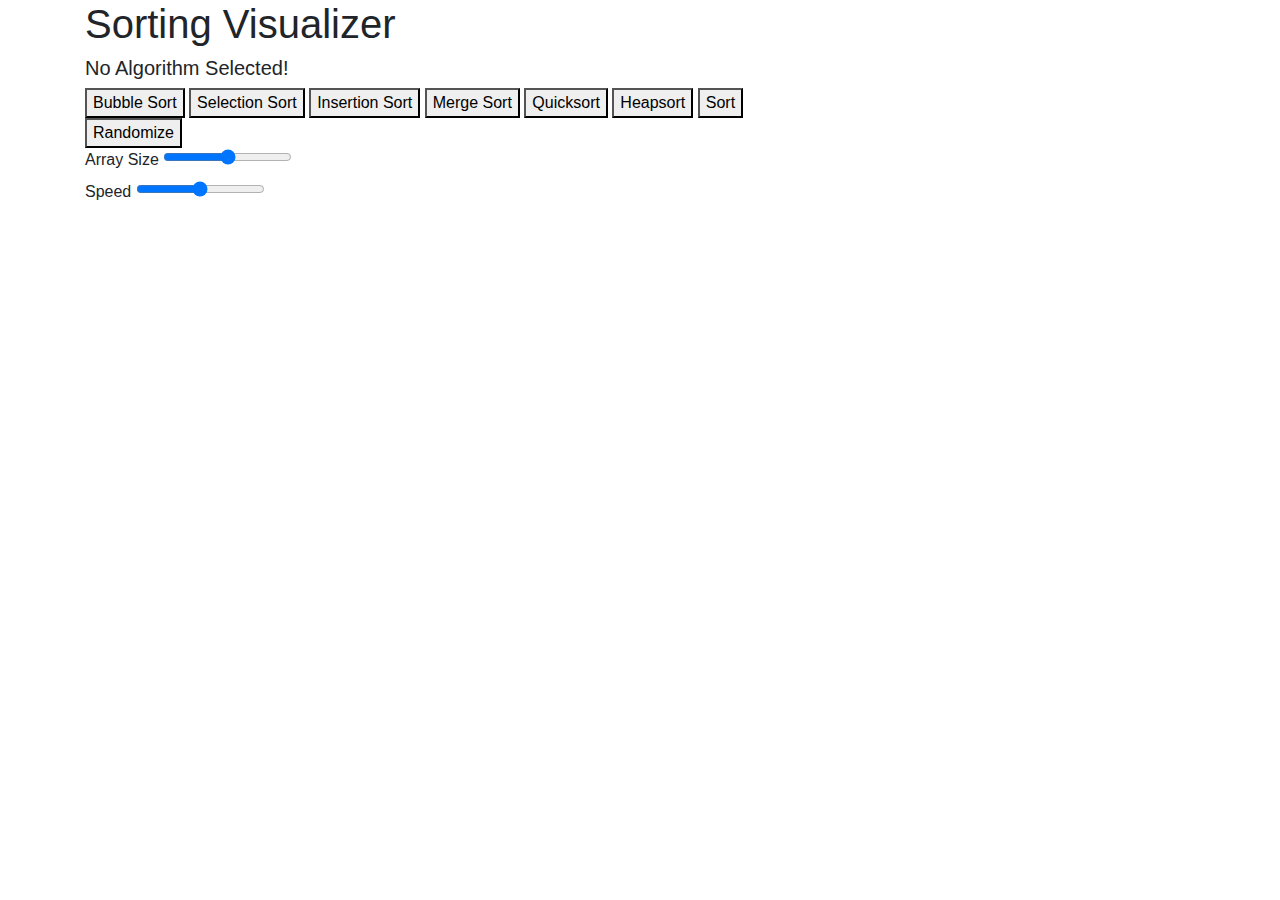
==== Sorting Visualizer/index.html @ 6c902890 "Add files via upload" ====
<!DOCTYPE html>
<html lang="en">
<head>
    <meta charset="utf-8">
    <meta name="viewport" content="width=device-width, initial-scale=1, shrink-to-fit=no">

    <link rel="stylesheet" href="https://stackpath.bootstrapcdn.com/bootstrap/4.5.2/css/bootstrap.min.css" integrity="sha384-JcKb8q3iqJ61gNV9KGb8thSsNjpSL0n8PARn9HuZOnIxN0hoP+VmmDGMN5t9UJ0Z" crossorigin="anonymous">
    <link href="https://fonts.googleapis.com/css2?family=Catamaran:wght@100;200;300;400;500;600;700;800;900&display=swap" rel="stylesheet">
    <link rel="stylesheet" href="css/style.css">
    <link rel="shortcut icon" href="css/icon.png" type="image/x-icon">

    <title>Sorting Visualizer</title>
</head>
<body>
    <div class="container">
        <h1  class="cen"> Sorting Visualizer</h1>
        <div id="array-container">
            <div id="array"></div>
            <h5 id="no-algo-warning" class="display-none">No Algorithm Selected!</h5>
        </div>
        <div id="algo-container">
            <button class="algo-btn">Bubble Sort</button>
            <button class="algo-btn">Selection Sort</button>
            <button class="algo-btn">Insertion Sort</button>
            <button class="algo-btn">Merge Sort</button>
            <button class="algo-btn">Quicksort</button>
            <button class="algo-btn">Heapsort</button>
            <button id="sort">Sort</button>
        </div>
        <div id="change-container">
            <button id="randomize">Randomize</button>
            <div id="sliders">
                <div class="slider-container">
                    <label>Array Size</label>
                    <input type="range" id="size-slider" class="slider" autocomplete="off">
                </div>
                <div class="slider-container">
                    <label>Speed</label>
                    <input type="range" id="speed-slider" class="slider" autocomplete="off">
                </div>
            </div>
      
    </div>

    <script src="https://code.jquery.com/jquery-3.4.1.slim.min.js" integrity="sha384-J6qa4849blE2+poT4WnyKhv5vZF5SrPo0iEjwBvKU7imGFAV0wwj1yYfoRSJoZ+n" crossorigin="anonymous"></script>
    <script src="js/script.js"></script>
    <script src="js/bubble_sort.js"></script>
    <script src="js/insertion_sort.js"></script>
    <script src="js/heap_sort.js"></script>
    <script src="js/merge_sort.js"></script>
    <script src="js/selection_sort.js"></script>
    <script src="js/quick_sort.js"></script>
</body>
</html>
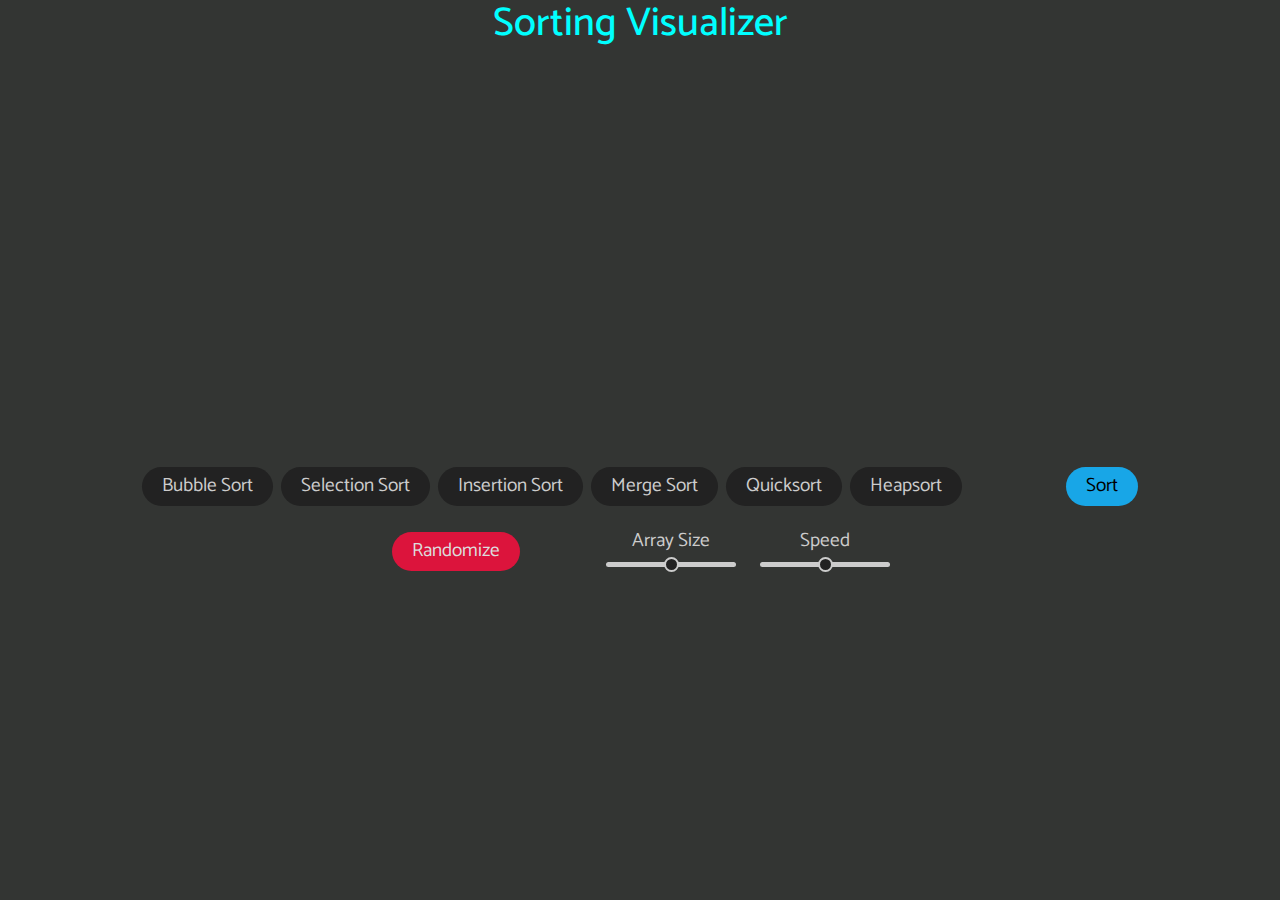
==== commit bcec8fe0: "Update index.html" ====
--- a/Sorting Visualizer/index.html
+++ b/Sorting Visualizer/index.html
@@ -6,8 +6,8 @@
 
     <link rel="stylesheet" href="https://stackpath.bootstrapcdn.com/bootstrap/4.5.2/css/bootstrap.min.css" integrity="sha384-JcKb8q3iqJ61gNV9KGb8thSsNjpSL0n8PARn9HuZOnIxN0hoP+VmmDGMN5t9UJ0Z" crossorigin="anonymous">
     <link href="https://fonts.googleapis.com/css2?family=Catamaran:wght@100;200;300;400;500;600;700;800;900&display=swap" rel="stylesheet">
-    <link rel="stylesheet" href="css/style.css">
-    <link rel="shortcut icon" href="css/icon.png" type="image/x-icon">
+    <link rel="stylesheet" href="style.css">
+    <link rel="shortcut icon" href="icon.png" type="image/x-icon">
 
     <title>Sorting Visualizer</title>
 </head>
@@ -43,12 +43,12 @@
     </div>
 
     <script src="https://code.jquery.com/jquery-3.4.1.slim.min.js" integrity="sha384-J6qa4849blE2+poT4WnyKhv5vZF5SrPo0iEjwBvKU7imGFAV0wwj1yYfoRSJoZ+n" crossorigin="anonymous"></script>
-    <script src="js/script.js"></script>
-    <script src="js/bubble_sort.js"></script>
-    <script src="js/insertion_sort.js"></script>
-    <script src="js/heap_sort.js"></script>
-    <script src="js/merge_sort.js"></script>
-    <script src="js/selection_sort.js"></script>
-    <script src="js/quick_sort.js"></script>
+    <script src="script.js"></script>
+    <script src="bubble_sort.js"></script>
+    <script src="insertion_sort.js"></script>
+    <script src="heap_sort.js"></script>
+    <script src="merge_sort.js"></script>
+    <script src="selection_sort.js"></script>
+    <script src="quick_sort.js"></script>
 </body>
 </html>
--- a/Sorting Visualizer/style.css
+++ b/Sorting Visualizer/style.css
@@ -0,0 +1,155 @@
+*:focus, button:focus {
+    outline: none;
+}
+
+body {
+    background-color: rgb(51, 53, 51);
+    font-family: "Catamaran", sans-serif;
+    color: #ccc;
+}
+
+.display-none {
+    display: none;
+}
+
+.display-flex {
+    display: flex;
+}
+.cen{
+    text-align: center;
+    color: aqua;
+}
+#array-container {
+    height: 350px;
+    margin-top: 3em;
+    display: flex;
+    flex-direction: column-reverse;
+    position: relative;
+}
+
+#array {
+    margin: 1em auto;
+}
+
+.element {
+    display: inline-block;
+    border-radius: 5px;
+}
+
+#no-algo-warning {
+    position: absolute;
+    justify-content: center;
+    align-items: center;
+    top: 0;
+    bottom: 0;
+    left: 0;
+    right: 0;
+    margin: auto;
+    width: 250px;
+    height: 50px;
+    text-align: center;
+    background-color: rgba(0, 0, 0, 0.8);
+    border: 1px solid #ccc;
+    border-radius: 5px;
+}
+
+#algo-container {
+    max-width: 1000px;
+    margin: 1em auto;
+}
+
+.algo-btn, #sort, #randomize {
+    background-color: #222;
+    margin: 5px 2px;
+    padding: 5px 20px;
+    color: #ccc;
+    font-size: 1.2em;
+    border: none;
+    border-radius: 50px;
+    
+}
+
+.algo-btn:hover, .algo-btn-active {
+    background-color: #ccc;
+    color: #222;
+}
+
+#sort {
+    float: right;
+    background-color: rgb(24, 166, 231);
+    color: black;
+}
+
+#sort:hover, #randomize:hover {
+    opacity: 0.8;
+}
+
+#sort:disabled, #randomize:disabled {
+    opacity: 0.5;
+    cursor: not-allowed;
+}
+
+#change-container {
+    max-width: 500px;
+    margin: 1em auto;
+}
+
+#randomize, .slider-container {
+    vertical-align: middle;
+}
+
+#randomize {
+    background-color: crimson;
+    color: #ddd;
+}
+
+#sliders {
+    float: right;
+}
+
+.slider-container {
+    display: inline-block;
+    margin-left: 20px;
+}
+
+.slider-container label {
+    display: block;
+    margin: 0;
+    text-align: center;
+    font-size: 1.2em;
+}
+
+.slider {
+    -webkit-appearance: none;
+    width: 130px;
+    height: 15px;
+    background-color: transparent;
+}
+
+.slider::-webkit-slider-runnable-track {
+    -webkit-appearance: none;
+    height: 5px;
+    background-color: #ccc;
+    border-radius: 5px;
+    cursor: pointer;
+}
+
+
+.slider::-webkit-slider-thumb {
+    -webkit-appearance: none;
+    background-color: #222;
+    border: 2px solid #ccc;
+    width: 15px;
+    height: 15px;
+    border-radius: 15px;
+    margin-top: -5px;
+}
+
+
+.slider:disabled {
+    opacity: 0.5;
+}
+
+.slider:disabled::-webkit-slider-runnable-track {
+    cursor: not-allowed;
+}
